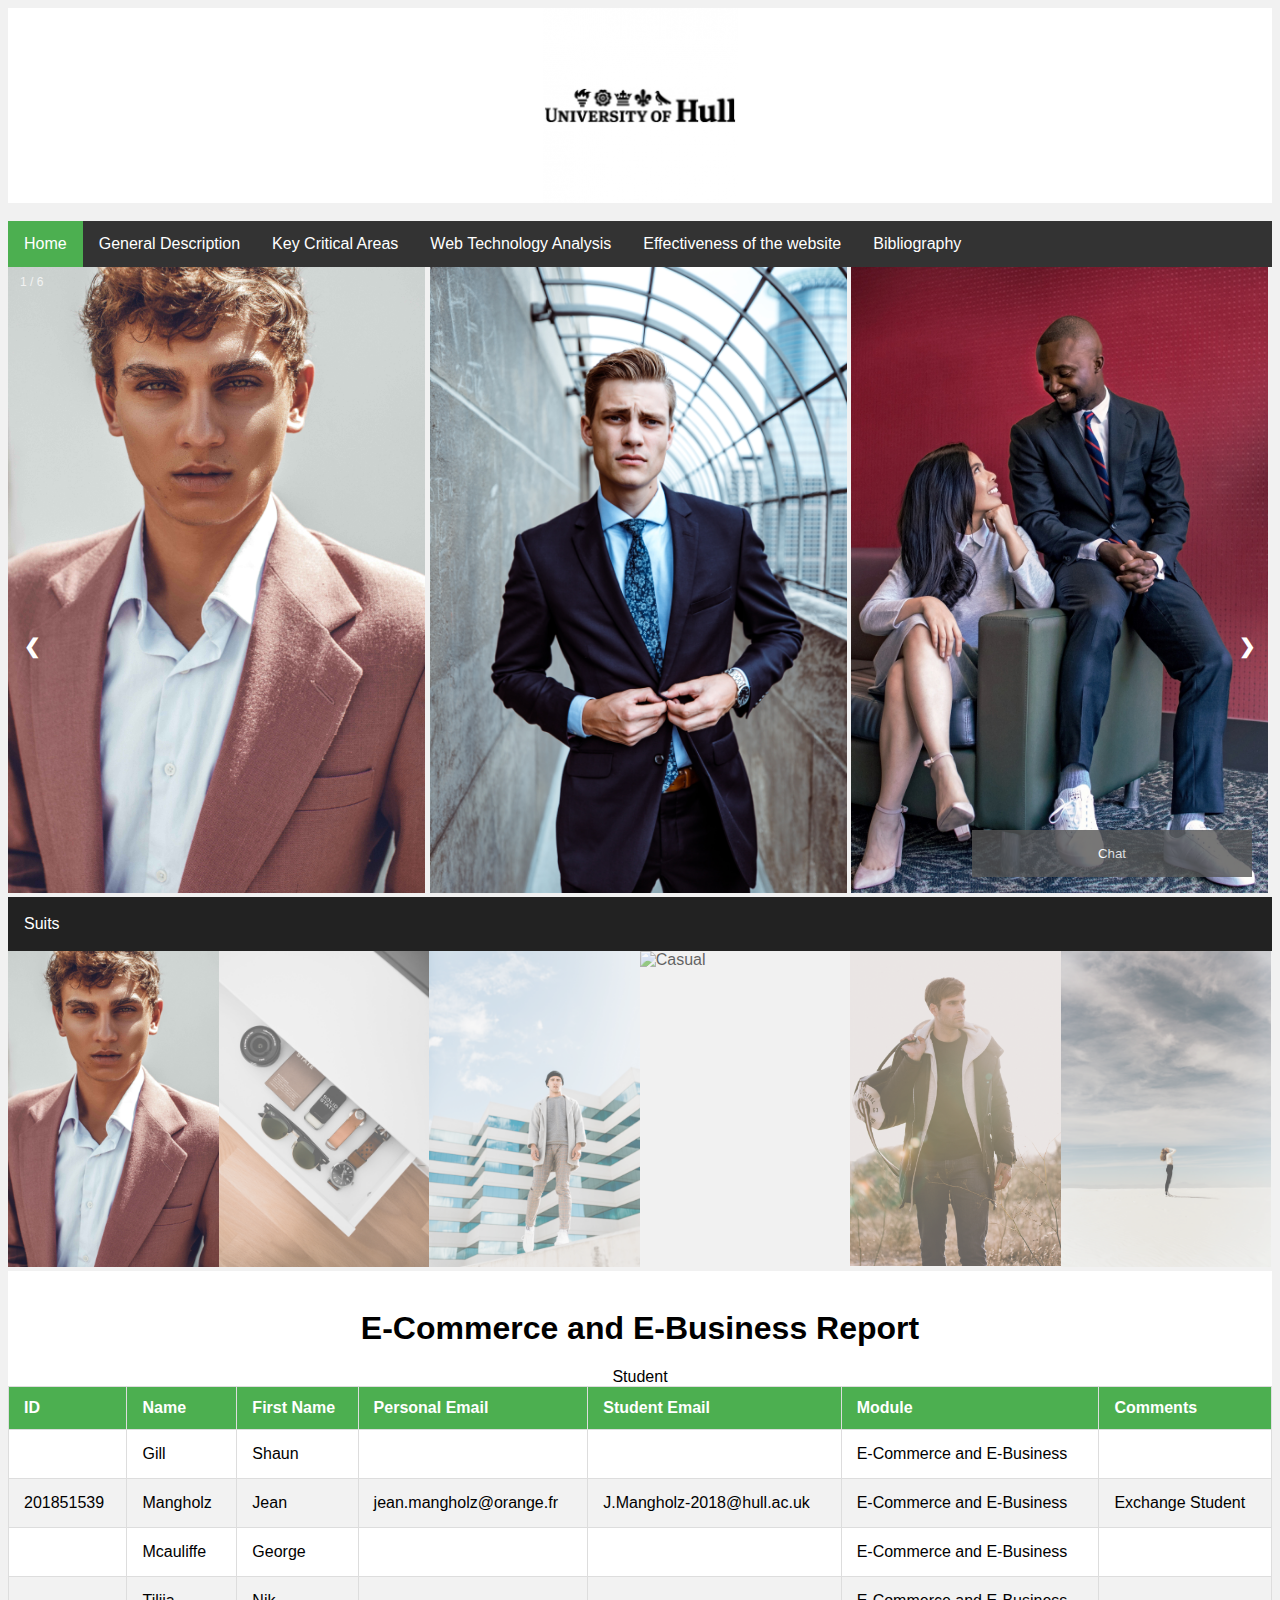
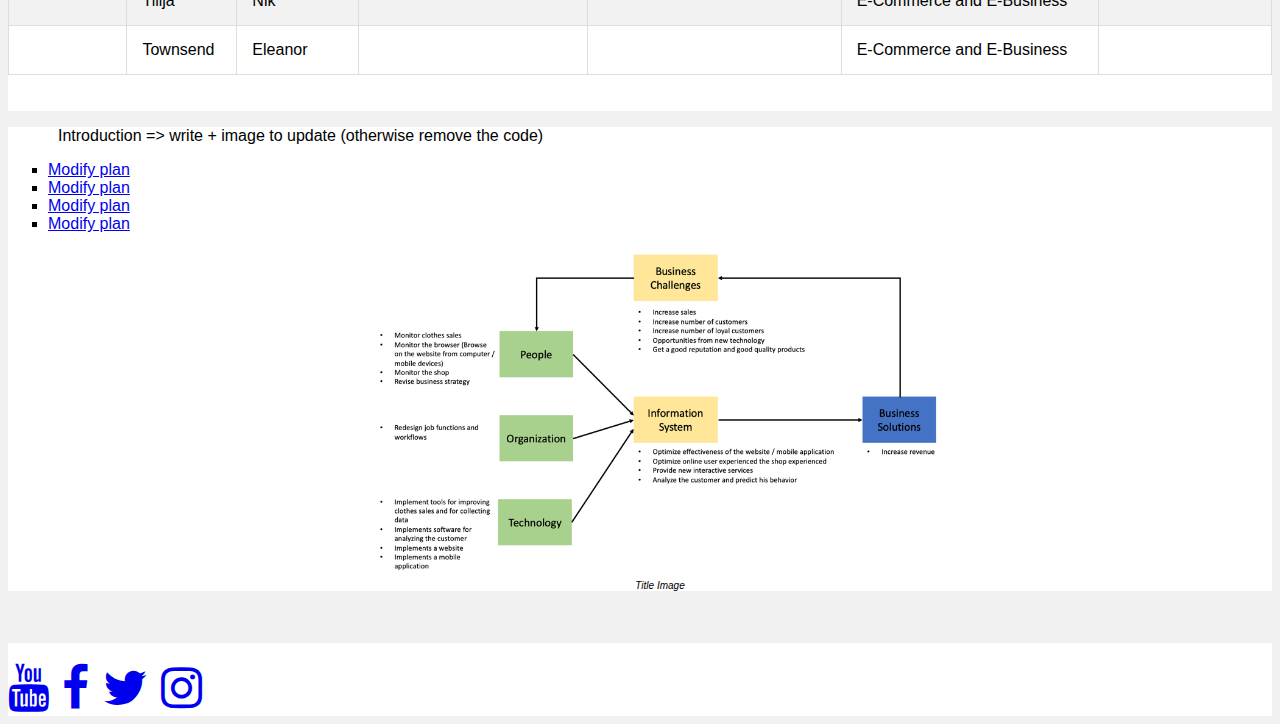
==== index.html @ 4c541dab "Initial commit" ====
<!DOCTYPE html>
<html lang="en" xmlns="http://www.w3.org/1999/xhtml">
    <head>
        <title>ACW 2 - Home</title>
        <meta charset="utf-8"/>
        <meta name="description" content= "Home" />
        <meta name="viewport" content="width=device-width, initial-scale=1.0"/>
        <link rel="stylesheet" href="style/style.css"/>
        <link rel="stylesheet" href="https://cdnjs.cloudflare.com/ajax/libs/font-awesome/4.7.0/css/font-awesome.min.css"/>
    </head>
    <body>
        <!--header-->
        <header>
            <div>
                <img class="center" src="img/uni.jpg" alt="logoUni" />
            </div>
        </header>
        <br />
        <div>
        <!--Menu-->
        <nav>
            <ul class="topnav">
                <li><a class="active" href="index.html" accesskey="1">Home</a></li>
                <li><a href="html/generalDescription.html" accesskey="2">General Description</a></li>
                <li><a href="html/keyCriticalAreas.html" accesskey="3">Key Critical Areas</a></li>
                <li><a href="html/webTechnologyAnalysis.html"accesskey="4">Web Technology Analysis</a></li>
                <li><a href="html/analysisEffectivinessWebsite.html" accesskey="5">Effectiveness of the website</a></li>
                <li><a href="html/bibliography.html" accesskey="6">Bibliography</a></li>
            </ul>
        </nav>
        </div>
        <!-- Slideshow image gallery -->
        <div class="container">
            <!-- 3 Full- width images with number text -->
            <div class="mySlides">
                <div class="numbertext">1 / 6</div>
                <img src="img/suits_unsplash.jpg" class="responsive" alt="Suits1"/>
                <img src="img/suitsMan_unsplash.jpg" class="responsive" alt="Suits2"/>
                <img src="img/coupleSuits_unsplash.jpg" class="responsive" alt="Suits3"/>
            </div>
            <div class="mySlides">
                <div class="numbertext">2 / 6</div>
                <img src="img/accessory_unsplash.jpg" class="responsive" alt="Accessory1"/>
                <img src="img/clothesAccesory_unsplash.jpg" class="responsive" alt="Accessory2"/>
                <img src="img/accessoryMan_unsplash.jpg" class="responsive" alt="Accessory3"/>
            </div>
            <div class="mySlides">
                <div class="numbertext">3 / 6</div>
                <img src="img/fashionBuilding_unsplash.jpg" class="responsive" alt="Fashion1"/>
                <img src="img/fashion_unsplash.jpg" class="responsive" alt="Fashion2"/>
                <img src="img/fashionMan_unsplash.jpg" class="responsive" alt="Fashion3"/>
            </div>
            <div class="mySlides">
                <div class="numbertext">4 / 6</div>
                <img src="img/Casual_unsplash.jpg" class="responsive" alt="Casual1"/>
                <img src="img/CasualWoman_unsplash.jpg" class="responsive" alt="Casual2"/>
                <img src="img/CasualCouple_unsplash.jpg" class="responsive" alt="Casual3"/>
            </div>
            <div class="mySlides">
                <div class="numbertext">5 / 6</div>
                <img src="img/holiday_unsplash.jpg" class="responsive" alt="Holiday1"/>
                <img src="img/holidayWomanAdventure_unsplash.jpg" class="responsive" alt="Holiday2"/>
                <img src="img/holidayWoman_unsplash.jpg" class="responsive" alt="Holiday3"/>
            </div>
            <div class="mySlides">
                <div class="numbertext">6 / 6</div>
                <img src="img/lost_unsplash.jpg" class="responsive" alt="Lost1"/>
                <img src="img/lostTogother.jpg" class="responsive" alt="Lost2"/>
                <img src="img/lostMan_unsplash.jpg" class="responsive" alt="Lost3"/>
            </div>
            <!-- Next and previous buttons -->
            <a class="prev" onclick="plusSlides(-1)">&#10094;</a>
            <a class="next" onclick="plusSlides(1)">&#10095;</a>
            <!-- Image text -->
            <div class="caption-container">
                <p id="caption"></p>
            </div>
            <!-- Thumbnail images -->
            <div class="row">
                <div class="column">
                    <img class="demo cursor" src="img/suits_unsplash.jpg" style="width:100%" onclick="currentSlide(1)" alt="Suits"/>
                        </div>
                <div class="column">
                    <img class="demo cursor" src="img/accessory_unsplash.jpg" style="width:100%" onclick="currentSlide(2)" alt="Accessory"/>
                        </div>
                <div class="column">
                    <img class="demo cursor" src="img/fashionBuilding_unsplash.jpg" style="width:100%" onclick="currentSlide(3)" alt="Fashion"/>
                        </div>
                <div class="column">
                    <img class="demo cursor" src="img/Casual_unsplash.jpg" style="width:100%" onclick="currentSlide(4)" alt="Casual"/>
                        </div>
                <div class="column">
                    <img class="demo cursor" src="img/holiday_unsplash.jpg" style="width:100%" onclick="currentSlide(5)" alt="Holiday"/>
                        </div>
                <div class="column">
                    <img class="demo cursor" src="img/lost_unsplash.jpg" style="width:100%" onclick="currentSlide(6)" alt="Lost"/>
                        </div>
            </div>
        </div>
        <!--Table student information-->
        <section>
            <div>
                </br>
                <h1>E-Commerce and E-Business Report</h1>
                <table class="tablePresentation" style="overflow-x:auto;">
                    <caption>Student</caption>
                    <thead>
                        <tr>
                            <th>ID</th>
                            <th>Name</th>
                            <th>First Name</th>
                            <th>Personal Email</th>
                            <th>Student Email</th>
                            <th>Module</th>
                            <th>Comments</th>
                        </tr>
                    </thead>
                    <tbody>
                        <tr>
                            <td></td>
                            <td>Gill</td>
                            <td>Shaun</td>
                            <td></td>
                            <td></td>
                            <td>E-Commerce and E-Business</td>
                            <td></td>
                        </tr>
                        <tr>
                            <td>201851539</td>
                            <td>Mangholz</td>
                            <td>Jean</td>
                            <td>jean.mangholz@orange.fr</td>
                            <td>J.Mangholz-2018@hull.ac.uk</td>
                            <td>E-Commerce and E-Business</td>
                            <td>Exchange Student</td>
                        </tr>
                        <tr>
                            <td></td>
                            <td>Mcauliffe</td>
                            <td>George</td>
                            <td></td>
                            <td></td>
                            <td>E-Commerce and E-Business</td>
                            <td></td>
                        </tr>
                        <tr>
                            <td></td>
                            <td>Tilija</td>
                            <td>Nik</td>
                            <td></td>
                            <td></td>
                            <td>E-Commerce and E-Business</td>
                            <td></td>
                        </tr>
                        <tr>
                            <td></td>
                            <td>Townsend</td>
                            <td>Eleanor</td>
                            <td></td>
                            <td></td>
                            <td>E-Commerce and E-Business</td>
                            <td></td>
                        </tr>
                    </tbody>
                </table>
                <br/>
                <br/>
            </div>
        </section>
        <section>
            <p class="indent">Introduction => write + image to update (otherwise remove the code)</p>

            <ul class="square">
                    <li><a href="html/generalDescription.html">Modify plan</a></li>
                    <li><a href="html/keyCriticalAreas.html">Modify plan</a></li>
                    <li><a href="html/webTechnologyAnalysis.html">Modify plan</a></li>
                    <li><a href="html/analysisEffectivinessWebsite.html">Modify plan</a></li>
            <figure>
            <img class="imgSize" src="img/burtonPresentation.png" alt="BurtonPresentation" />
            <figcaption>Title Image</figcaption>
            </figure>
        </section>
        <!--chat box-->
        <button class="open-button" onclick="openChatBox()">Chat</button>
        <div class="chat-popup" id="chatBox">
            <article class="article-container">
                <h1>Chat</h1>
                <p>[Help Desk 2.0: ] I am Help Desk 2.0. I am here to help you. What part of the report do you want to read? </p>
                <p id="chatLog" class="answerContainer">The answer of your request will appear here: </br></br></p>
                <!--event.keyCode == 13 => event when press enter-->
                <input id="userBox" type="text" name="YourRequest" onkeydown="if(event.keyCode == 13){talk()}">
                <button type="button" class="btn cancel" onclick="closeChatBox()">Close</button>
                </article>
        </div>
        </br>
		</br>
        <!--footer-->
        <footer>
		</br>
            <div class="iconSizeCenter">
            <a href="https://www.youtube.com" target="_blank"> <i class="fa fa-youtube"></i></a>
            <a href="https://www.facebook.com" target="_blank"> <i class="fa fa-facebook"></i></a>
            <a href="https://twitter.com" target="_blank"> <i class="fa fa-twitter"></i></a>
            <a href="https://www.instagram.com" target="_blank"> <i class="fa fa-instagram"></i></a>
            </div>
        </footer>
        <script type="text/javascript" src="script/scriptSlideshow.js"> </script>
        <script type="text/javascript" src="script/scriptChatBot.js"> </script>
        <script>page=1</script>
    </body>
</html>
---- style/style.css ----
* {
    box-sizing: border-box;
}

/* Header */
header {
    text-align: justify;
    background: white;
}

/* Body */
body {
    margin: 30;
    background: #f1f1f1;
}

/* Footer */
footer {
    text-align: justify;
    display: block;
    margin-left: auto;
    margin-right: auto;
    background: white;
}

/* Section */
section {
    text-align: justify;
    background-color: white;

}

/* Article */
article {
    text-align: justify;
    
}

/* Menu */
nav{
    text-align: justify;
}
nav li {
    display: inline;
    float: left;
}

nav ul.topnav {
    list-style-type: none;
    margin: 0;
    padding: 0;
    overflow: hidden;
    background-color: #333;
}

ul.topnav li a {
    display: block;
    color: white;
    text-align: center;
    padding: 14px 16px;
    text-decoration: none;
}

ul.topnav li a:hover:not(.active) {
    background-color: #111;
}

ul.topnav li a.active {
    background-color: #4CAF50;
}

/* Title */
h1 {
    text-align: center;
    font-family: Arial, Helvetica, sans-serif}

h2 {
    text-align: left;
    font-family: Arial, Helvetica, sans-serif
}

h3 {
    text-align: right;
    font-family: Arial, Helvetica, sans-serif
}

/* Div */
div {
    text-align: justify;
    font-family: Arial, Helvetica, sans-serif
}

/* paragraph */
p {
    text-align: justify;
    font-family: Arial, Helvetica, sans-serif
}

.indent{
    text-indent: 50px;
}

font{
    font-style: italic;
}

figcaption{
    font-style: italic;
    text-align: center;
    font-size: 10px;
    font-family: Arial, Helvetica, sans-serif
}

p.normal {
    font-style: normal;
}

p.italic {
    font-style: italic;
}

p.oblique {
    font-style: oblique;
}

p.bold{
    font-weight: bold;
}

/* list */
.square{
   list-style-type: square;
}

li {
    text-align: justify;
    font-family: Arial, Helvetica, sans-serif
}

/* quote */
q{
    text-align: justify;
    font-family: Arial, Helvetica, sans-serif
}

/* center images University of Hull */
.center {
    display: block;
    margin-left: auto;
    margin-right: auto;
}

/* Table student information */

.tablePresentation {
    font-family: Arial, Helvetica, sans-serif;
    border-collapse: collapse;
    width: 100%;
}

.tablePresentation td, .tablePresentation th {
    border: 1px solid #ddd;
    padding: 15px;
    text-align: left;
}

.tablePresentation tr:nth-child(even){background-color: #f2f2f2;}
.tablePresentation tr:hover {background-color:#f5f5f5;}

.tablePresentation tr:hover {background-color: #ddd;}

.tablePresentation th {
    padding-top: 12px;
    padding-bottom: 12px;
    text-align: left;
    background-color: #4CAF50;
    color: white;
}

.tablePresentation td.italicTable{
    font-style: italic;
}

.tablePresentation caption.boldTable{
    font-weight: bold;
}

/* Slideshow gallery */

.responsive {
    width: 33%;
    height: auto;
}

/* Position the image container (needed to position the left and right arrows) */
.container {
    position: relative;
}

/* Hide the images by default */
.mySlides {
    display: none;
}

/* Add a pointer when hovering over the thumbnail images */
.cursor {
    cursor: pointer;
}

/* Next & previous buttons */
.prev,
.next {
    cursor: pointer;
    position: absolute;
    top: 40%;
    width: auto;
    padding: 16px;
    margin-top: -50px;
    color: white;
    font-weight: bold;
    font-size: 20px;
    border-radius: 0 3px 3px 0;
    user-select: none;
    -webkit-user-select: none;
}

/* Position the "next button" to the right */
.next {
    right: 0;
    border-radius: 3px 0 0 3px;
}

/* On hover, add a black background color with a little bit see-through */
.prev:hover,
.next:hover {
    background-color: rgba(0, 0, 0, 0.8);
}

/* Number text (1/3 etc) */
.numbertext {
    color: #f2f2f2;
    font-size: 12px;
    padding: 8px 12px;
    position: absolute;
    top: 0;
}

/* Container for image text */
.caption-container {
    text-align: center;
    background-color: #222;
    padding: 2px 16px;
    color: white;
}

.row:after {
    content: "";
    display: table;
    clear: both;
}

/* Six columns side by side */
.column {
    float: left;
    width: 16.66%;
}

/* Add a transparency effect for thumnbail images */
.demo {
    opacity: 0.6;
}

.active,
.demo:hover {
    opacity: 1;
}


/* Icon Size */
.iconSize{
    font-size:48px;
}

/* Icon Size Center */
.iconSizeCenter{
    font-size:48px;
    display: block;
    margin-left: auto;
    margin-right: auto;
}

/* button used to open the chat window - fixed at the bottom of the page */
.open-button {
    background-color: #555;
    color: white;
    padding: 16px 20px;
    border: none;
    cursor: pointer;
    opacity: 0.8;
    position: fixed;
    bottom: 23px;
    right: 28px;
    width: 280px;
}

/* The popup chat - hidden by default */
.chat-popup {
    display: none;
    position: fixed;
    bottom: 0;
    right: 15px;
    border: 3px solid #f1f1f1;
    z-index: 9;
}

/* Add styles to the form container */
.article-container {
    max-width: 300px;
    padding: 10px;
    background-color: white;
}

/* Full-width textarea */
.article-container input {
    width: 100%;
    padding: 15px;
    margin: 5px 0 22px 0;
    border: none;
    background: #f1f1f1;
    resize: none;
    min-height: 200px;
}

/* When the textarea gets focus, do something */
.article-container input:focus {
    background-color: #ddd;
    outline: none;
}

/* Add a red background color to the cancel button */
.article-container .cancel {
    background-color: red;
}

/* Add some hover effects to buttons */
.article-container .btn:hover, .open-button:hover {
    opacity: 1;
}

/*Scrollbar*/
.answerContainer {
    overflow: scroll;
    width: 100%;
    height: 150px;
    border: 1px solid #ccc;
    background:#ff9900;
    color:white;
}

/*Image size center*/
.imgSize{
    width:50%;
    height: auto;
    display: block;
    margin-left: auto;
    margin-right: auto;
}

/*Image size center column*/
.imgSizeColumn{
    width:90%;
    height: auto;
    display: block;
    margin-left: auto;
    margin-right: auto;
}

/*Image size center column*/
.imgTogether{
    float:left;
    width:50%;
    height:auto;
    object-fit:cover;
    display: block;
    margin-left: auto;
    margin-right: auto;
}

/* zoom image */
.zoom {
    transition: transform .2s;
    width: 270px;
    height: auto;
}

.zoom:hover {
    -ms-transform: scale(1.5); /* IE 9 */
    -webkit-transform: scale(1.5); /* Safari 3-8 */
    transform: scale(1.5);
}

.zoomImg {
    transition: transform .2s;
    width: 100%;
    height: auto;
}

.zoomImg:hover {
    -ms-transform: scale(1.5); /* IE 9 */
    -webkit-transform: scale(1.5); /* Safari 3-8 */
    transform: scale(1.5);
}

#panel, #flip {
    padding: 5px;
    text-align: center;
    background-color: white;
    border: solid 1px #c3c3c3;
}

#panel {
    padding: 50px;
    display: none;
}

/* Responsive layout */
@media screen and (max-width: 800px) {
    .leftcolumn, .rightcolumn {
        width: 100%;
        padding: 0;
    }
    ul.topnav li {float: none;}
    .responsive {
        width: 31.8%;
        height: auto;}
}
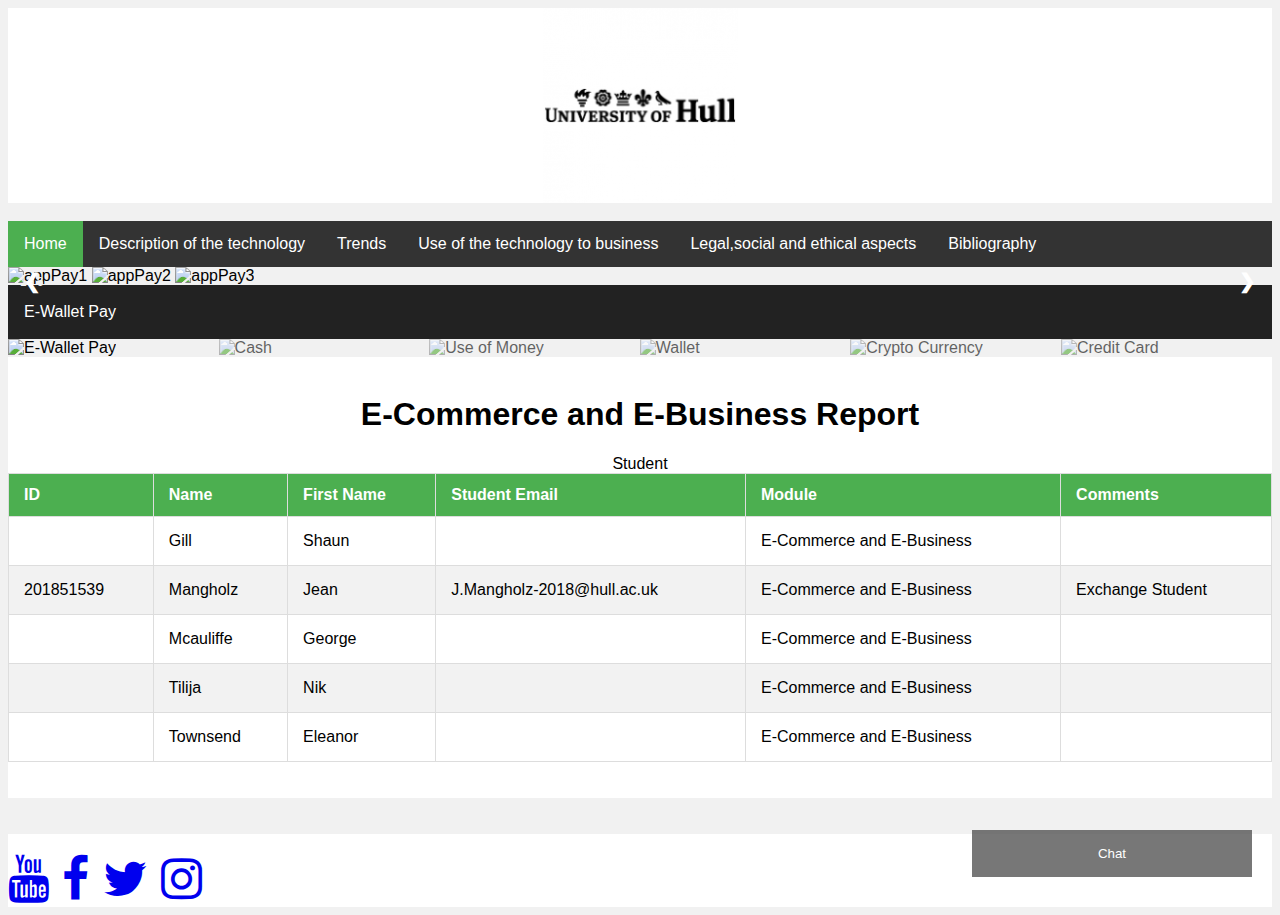
==== commit 19fe4b80: "Modification design / Javascript / Readme / Link to the bibliography" ====
--- a/index.html
+++ b/index.html
@@ -21,10 +21,10 @@
         <nav>
             <ul class="topnav">
                 <li><a class="active" href="index.html" accesskey="1">Home</a></li>
-                <li><a href="html/generalDescription.html" accesskey="2">General Description</a></li>
-                <li><a href="html/keyCriticalAreas.html" accesskey="3">Key Critical Areas</a></li>
-                <li><a href="html/webTechnologyAnalysis.html"accesskey="4">Web Technology Analysis</a></li>
-                <li><a href="html/analysisEffectivinessWebsite.html" accesskey="5">Effectiveness of the website</a></li>
+                <li><a href="html/descriptionTechnology.html" accesskey="2">Description of the technology</a></li>
+                <li><a href="html/trends.html" accesskey="3">Trends</a></li>
+                <li><a href="html/useTechnologyToBusiness.html"accesskey="4">Use of the technology to business</a></li>
+                <li><a href="html/legalSocialEthicalAspects.html" accesskey="5">Legal,social and ethical aspects</a></li>
                 <li><a href="html/bibliography.html" accesskey="6">Bibliography</a></li>
             </ul>
         </nav>
@@ -34,39 +34,39 @@
             <!-- 3 Full- width images with number text -->
             <div class="mySlides">
                 <div class="numbertext">1 / 6</div>
-                <img src="img/suits_unsplash.jpg" class="responsive" alt="Suits1"/>
-                <img src="img/suitsMan_unsplash.jpg" class="responsive" alt="Suits2"/>
-                <img src="img/coupleSuits_unsplash.jpg" class="responsive" alt="Suits3"/>
+                <img src="img/googlepay_unsplash.jpg" class="responsive" alt="appPay1"/>
+                <img src="img/app_unsplash.jpg" class="responsive" alt="appPay2"/>
+                <img src="img/phone_pay_unsplash.jpg" class="responsive" alt="appPay3"/>
             </div>
             <div class="mySlides">
                 <div class="numbertext">2 / 6</div>
-                <img src="img/accessory_unsplash.jpg" class="responsive" alt="Accessory1"/>
-                <img src="img/clothesAccesory_unsplash.jpg" class="responsive" alt="Accessory2"/>
-                <img src="img/accessoryMan_unsplash.jpg" class="responsive" alt="Accessory3"/>
+                <img src="img/cash_unsplash.jpg" class="responsive" alt="cash1"/>
+                <img src="img/cash2_unsplash.jpg" class="responsive" alt="cash2"/>
+                <img src="img/cash3_unsplash.jpg" class="responsive" alt="cash3"/>
             </div>
             <div class="mySlides">
                 <div class="numbertext">3 / 6</div>
-                <img src="img/fashionBuilding_unsplash.jpg" class="responsive" alt="Fashion1"/>
-                <img src="img/fashion_unsplash.jpg" class="responsive" alt="Fashion2"/>
-                <img src="img/fashionMan_unsplash.jpg" class="responsive" alt="Fashion3"/>
+                <img src="img/contactless_unsplash.jpg" class="responsive" alt="contactless1"/>
+                <img src="img/save_unsplash.jpg" class="responsive" alt="cash"/>
+                <img src="img/bitcoin4_unsplash.jpg" class="responsive" alt="bitcoin"/>
             </div>
             <div class="mySlides">
                 <div class="numbertext">4 / 6</div>
-                <img src="img/Casual_unsplash.jpg" class="responsive" alt="Casual1"/>
-                <img src="img/CasualWoman_unsplash.jpg" class="responsive" alt="Casual2"/>
-                <img src="img/CasualCouple_unsplash.jpg" class="responsive" alt="Casual3"/>
+                <img src="img/wallet_unsplash.jpg" class="responsive" alt="wallet1"/>
+                <img src="img/wallet2_unsplash.jpg" class="responsive" alt="wallet2"/>
+                <img src="img/wallet3_unsplash.jpg" class="responsive" alt="wallet3"/>
             </div>
             <div class="mySlides">
                 <div class="numbertext">5 / 6</div>
-                <img src="img/holiday_unsplash.jpg" class="responsive" alt="Holiday1"/>
-                <img src="img/holidayWomanAdventure_unsplash.jpg" class="responsive" alt="Holiday2"/>
-                <img src="img/holidayWoman_unsplash.jpg" class="responsive" alt="Holiday3"/>
+                <img src="img/crypto_unsplash.jpg" class="responsive" alt="crypto1"/>
+                <img src="img/crypto2_unsplash.jpg" class="responsive" alt="crypto2"/>
+                <img src="img/bitcoin_unsplash.jpg" class="responsive" alt="crypto3"/>
             </div>
             <div class="mySlides">
                 <div class="numbertext">6 / 6</div>
-                <img src="img/lost_unsplash.jpg" class="responsive" alt="Lost1"/>
-                <img src="img/lostTogother.jpg" class="responsive" alt="Lost2"/>
-                <img src="img/lostMan_unsplash.jpg" class="responsive" alt="Lost3"/>
+                <img src="img/creditcard.jpg" class="responsive" alt="creditcard1"/>
+                <img src="img/credit_card2_unsplash.jpg" class="responsive" alt="creditcard2"/>
+                <img src="img/credit_card_unsplash.jpg" class="responsive" alt="creditcard3"/>
             </div>
             <!-- Next and previous buttons -->
             <a class="prev" onclick="plusSlides(-1)">&#10094;</a>
@@ -78,22 +78,22 @@
             <!-- Thumbnail images -->
             <div class="row">
                 <div class="column">
-                    <img class="demo cursor" src="img/suits_unsplash.jpg" style="width:100%" onclick="currentSlide(1)" alt="Suits"/>
+                    <img class="demo cursor" src="img/googlepay_unsplash.jpg" style="width:100%" onclick="currentSlide(1)" alt="E-Wallet Pay"/>
                         </div>
                 <div class="column">
-                    <img class="demo cursor" src="img/accessory_unsplash.jpg" style="width:100%" onclick="currentSlide(2)" alt="Accessory"/>
+                    <img class="demo cursor" src="img/cash_unsplash.jpg" style="width:100%" onclick="currentSlide(2)" alt="Cash"/>
                         </div>
                 <div class="column">
-                    <img class="demo cursor" src="img/fashionBuilding_unsplash.jpg" style="width:100%" onclick="currentSlide(3)" alt="Fashion"/>
+                    <img class="demo cursor" src="img/contactless_unsplash.jpg" style="width:100%" onclick="currentSlide(3)" alt="Use of Money "/>
                         </div>
                 <div class="column">
-                    <img class="demo cursor" src="img/Casual_unsplash.jpg" style="width:100%" onclick="currentSlide(4)" alt="Casual"/>
+                    <img class="demo cursor" src="img/wallet_unsplash.jpg" style="width:100%" onclick="currentSlide(4)" alt="Wallet"/>
                         </div>
                 <div class="column">
-                    <img class="demo cursor" src="img/holiday_unsplash.jpg" style="width:100%" onclick="currentSlide(5)" alt="Holiday"/>
+                    <img class="demo cursor" src="img/crypto_unsplash.jpg" style="width:100%" onclick="currentSlide(5)" alt="Crypto Currency"/>
                         </div>
                 <div class="column">
-                    <img class="demo cursor" src="img/lost_unsplash.jpg" style="width:100%" onclick="currentSlide(6)" alt="Lost"/>
+                    <img class="demo cursor" src="img/creditcard.jpg" style="width:100%" onclick="currentSlide(6)" alt="Credit Card"/>
                         </div>
             </div>
         </div>
@@ -109,7 +109,6 @@
                             <th>ID</th>
                             <th>Name</th>
                             <th>First Name</th>
-                            <th>Personal Email</th>
                             <th>Student Email</th>
                             <th>Module</th>
                             <th>Comments</th>
@@ -121,7 +120,6 @@
                             <td>Gill</td>
                             <td>Shaun</td>
                             <td></td>
-                            <td></td>
                             <td>E-Commerce and E-Business</td>
                             <td></td>
                         </tr>
@@ -129,7 +127,6 @@
                             <td>201851539</td>
                             <td>Mangholz</td>
                             <td>Jean</td>
-                            <td>jean.mangholz@orange.fr</td>
                             <td>J.Mangholz-2018@hull.ac.uk</td>
                             <td>E-Commerce and E-Business</td>
                             <td>Exchange Student</td>
@@ -139,7 +136,6 @@
                             <td>Mcauliffe</td>
                             <td>George</td>
                             <td></td>
-                            <td></td>
                             <td>E-Commerce and E-Business</td>
                             <td></td>
                         </tr>
@@ -148,7 +144,6 @@
                             <td>Tilija</td>
                             <td>Nik</td>
                             <td></td>
-                            <td></td>
                             <td>E-Commerce and E-Business</td>
                             <td></td>
                         </tr>
@@ -156,7 +151,6 @@
                             <td></td>
                             <td>Townsend</td>
                             <td>Eleanor</td>
-                            <td></td>
                             <td></td>
                             <td>E-Commerce and E-Business</td>
                             <td></td>
@@ -167,28 +161,15 @@
                 <br/>
             </div>
         </section>
-        <section>
-            <p class="indent">Introduction => write + image to update (otherwise remove the code)</p>
-
-            <ul class="square">
-                    <li><a href="html/generalDescription.html">Modify plan</a></li>
-                    <li><a href="html/keyCriticalAreas.html">Modify plan</a></li>
-                    <li><a href="html/webTechnologyAnalysis.html">Modify plan</a></li>
-                    <li><a href="html/analysisEffectivinessWebsite.html">Modify plan</a></li>
-            <figure>
-            <img class="imgSize" src="img/burtonPresentation.png" alt="BurtonPresentation" />
-            <figcaption>Title Image</figcaption>
-            </figure>
-        </section>
         <!--chat box-->
         <button class="open-button" onclick="openChatBox()">Chat</button>
         <div class="chat-popup" id="chatBox">
             <article class="article-container">
-                <h1>Chat</h1>
-                <p>[Help Desk 2.0: ] I am Help Desk 2.0. I am here to help you. What part of the report do you want to read? </p>
+                <h1 class="titleChatbox">Chat</h1>
+                <p class="colorChatbox">[Help Desk 2.0: ] I am Help Desk 2.0. I am here to help you. What part of the report do you want to read? </p>
                 <p id="chatLog" class="answerContainer">The answer of your request will appear here: </br></br></p>
                 <!--event.keyCode == 13 => event when press enter-->
-                <input id="userBox" type="text" name="YourRequest" onkeydown="if(event.keyCode == 13){talk()}">
+                <input value="Write your query here" id="userBox" type="text" name="YourRequest" onkeydown="if(event.keyCode == 13){talk()}">
                 <button type="button" class="btn cancel" onclick="closeChatBox()">Close</button>
                 </article>
         </div>
--- a/style/style.css
+++ b/style/style.css
@@ -309,7 +309,7 @@
     position: fixed;
     bottom: 0;
     right: 15px;
-    border: 3px solid #f1f1f1;
+    border: 3px solid rgb(220,220,220);
     z-index: 9;
 }
 
@@ -326,20 +326,46 @@
     padding: 15px;
     margin: 5px 0 22px 0;
     border: none;
-    background: #f1f1f1;
+    background: white;
     resize: none;
     min-height: 200px;
 }
 
 /* When the textarea gets focus, do something */
 .article-container input:focus {
-    background-color: #ddd;
+    background-color: white;
     outline: none;
+    border-style: dotted;
 }
 
 /* Add a red background color to the cancel button */
 .article-container .cancel {
-    background-color: red;
+    background-color: #f44336; /* red */
+    border: none;
+    color: white;
+    padding: 15px 32px;
+    text-align: center;
+    text-decoration: none;
+    display: inline-block;
+    font-size: 16px;
+    margin: 4px 2px;
+    cursor: pointer;
+    width:100%;
+}
+
+.article-container .titleChatbox{
+    background-color: #4CAF50; /* green */
+    border: none;
+    color: white;
+    padding: 15px 32px;
+    text-align: center;
+    text-decoration: none;
+    display: inline-block;
+    font-size: 16px;
+    margin: 4px 2px;
+    cursor: pointer;
+    width:100%;
+    text-transform: uppercase;
 }
 
 /* Add some hover effects to buttons */
@@ -353,8 +379,34 @@
     width: 100%;
     height: 150px;
     border: 1px solid #ccc;
-    background:#ff9900;
-    color:white;
+   /* background:#C0C0C0;*/
+}
+
+/* width */
+.answerContainer::-webkit-scrollbar {
+    width: 20px;
+}
+
+/* Track */
+.answerContainer::-webkit-scrollbar-track {
+    box-shadow: inset 0 0 5px #C0C0C0;
+    border-radius: 10px;
+}
+
+/* Handle */
+.answerContainer::-webkit-scrollbar-thumb {
+    background: #C0C0C0;
+    border-radius: 10px;
+}
+
+/* Handle on hover */
+.answerContainer::-webkit-scrollbar-thumb:hover {
+    background: #C0C0C0;
+}
+
+/*color paraghraph chatbox helpdesk */
+.colorChatbox{
+    color:green;
 }
 
 /*Image size center*/
@@ -431,7 +483,7 @@
     }
     ul.topnav li {float: none;}
     .responsive {
-        width: 31.8%;
+        width: 32.8%;
         height: auto;}
 }
 
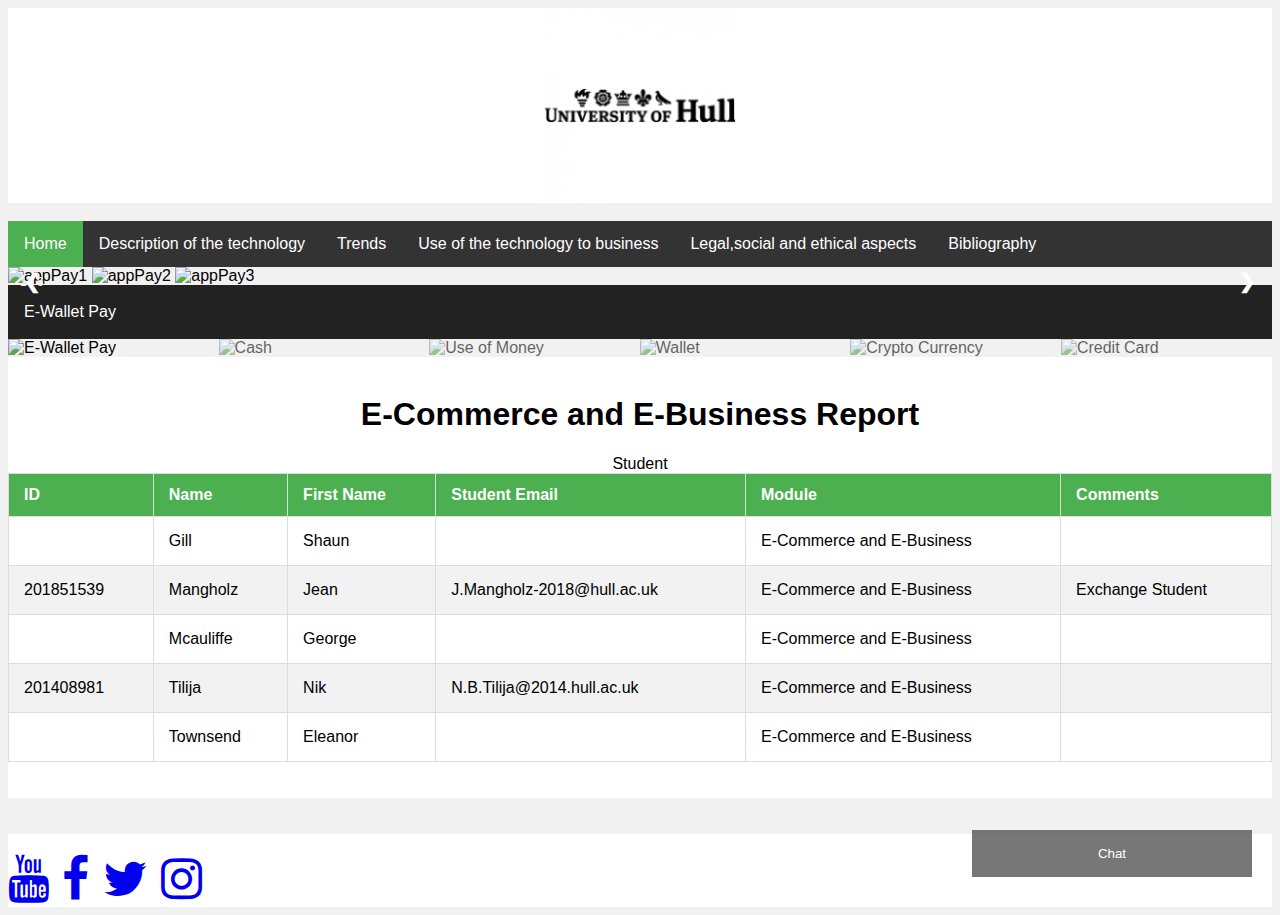
==== commit f3cc1398: "Update biblio+index+readme+chatbot script" ====
--- a/index.html
+++ b/index.html
@@ -140,10 +140,10 @@
                             <td></td>
                         </tr>
                         <tr>
-                            <td></td>
+                            <td>201408981</td>
                             <td>Tilija</td>
                             <td>Nik</td>
-                            <td></td>
+                            <td>N.B.Tilija@2014.hull.ac.uk</td>
                             <td>E-Commerce and E-Business</td>
                             <td></td>
                         </tr>
